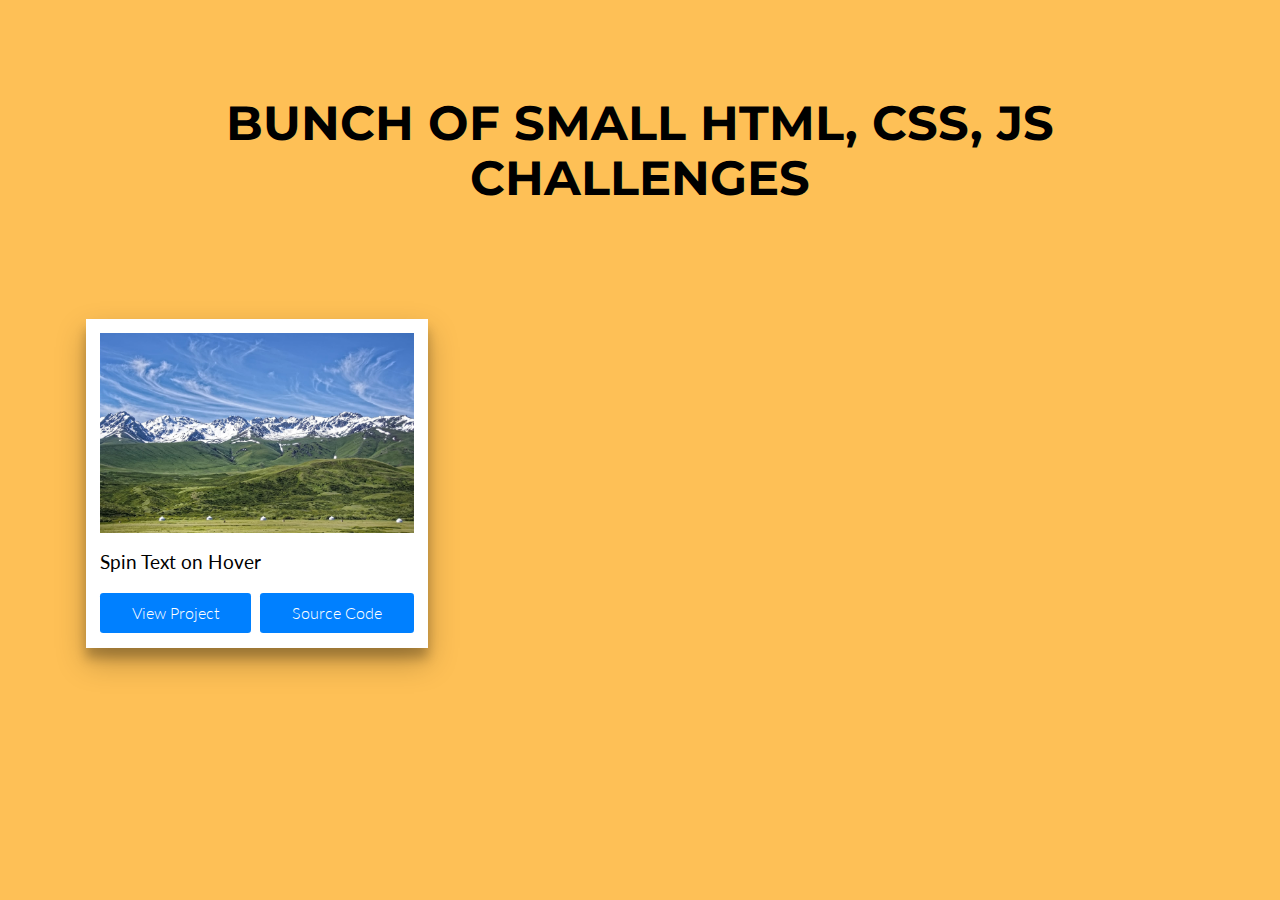
==== index.html @ e324b9f9 "first commit" ====
<!DOCTYPE html>
<html lang="en">

<head>
  <meta charset="UTF-8">
  <meta http-equiv="X-UA-Compatible" content="IE=edge">
  <meta name="viewport" content="width=device-width, initial-scale=1.0">
  <title>Coding for Fun</title>
  <link rel="preconnect" href="https://fonts.gstatic.com">
  <link href="https://fonts.googleapis.com/css2?family=Lato:wght@300;400&family=Montserrat:wght@700&display=swap"
    rel="stylesheet">
  <link rel="stylesheet" href="css/vendors.min.css">
  <link rel="stylesheet" href="css/main.min.css">
</head>

<body>

  <header class="header">
    <div class="container">
      <div class="header__inner">
        <h1 class="header__title">Bunch of small HTML, CSS, JS challenges</h1>
      </div>
    </div>
  </header>

  <section class="projects">
    <div class="container">
      <ul class="projects__list">
        <li class="projects__item">
          <img src="images/test.jpg" alt="Spin Text" class="projects__item-img">
          <h3 class="projects__item-title">Spin Text on Hover</h3>
          <div class="projects__btns">
            <a href="projects/01-spin/spin.html" class="btn projects__item-link">View Project</a>
            <a href="#" class="btn projects__item-link">Source Code</a>
          </div>
        </li>
      </ul>
    </div>
  </section>

  <script src="js/vendors.min.js"></script>
  <script src="js/main.js"></script>
</body>

</html>
---- css/main.min.css ----
html{-webkit-box-sizing:border-box;box-sizing:border-box}*,*:before,*:after{-webkit-box-sizing:inherit;box-sizing:inherit}body{margin:0;padding:0;background-color:#fec056;color:#000;font-family:"Lato",sans-serif;font-weight:300}h1,h2,h3,h4,h5,h6{font-family:"Montserrat",sans-serif;font-weight:700}.container{max-width:1140px;margin:0 auto}.header__inner{max-width:75%;margin:0 auto;padding-top:4em;text-align:center}.header__title{font-family:"Montserrat",sans-serif;color:#000;margin-bottom:2em;font-weight:normal;font-weight:700;font-size:3em;text-transform:uppercase}.projects__list{display:-webkit-box;display:-ms-flexbox;display:flex;-webkit-box-pack:justify;-ms-flex-pack:justify;justify-content:space-between;-ms-flex-wrap:wrap;flex-wrap:wrap;margin:0;padding:0;list-style:none}.projects__item{width:30%;margin:1em;padding:.9em;background-color:#fff;-webkit-box-shadow:rgba(0,0,0,0.25) 0px 14px 28px,rgba(0,0,0,0.22) 0px 10px 10px;box-shadow:rgba(0,0,0,0.25) 0px 14px 28px,rgba(0,0,0,0.22) 0px 10px 10px}.projects__item-img{width:100%;height:200px;margin-bottom:1rem;-o-object-fit:cover;object-fit:cover}.projects__item-title{margin:0 0 1em;font-family:"Lato",sans-serif;font-weight:400}.projects__btns{display:-webkit-box;display:-ms-flexbox;display:flex;-webkit-box-pack:justify;-ms-flex-pack:justify;justify-content:space-between}.btn{display:inline-block;padding:.7em 2em;background-color:#0080ff;color:#fff;text-decoration:none;border-radius:.2em;-webkit-transition:.3s;-o-transition:.3s;transition:.3s}.btn:hover{background-color:#fec056;color:#000}
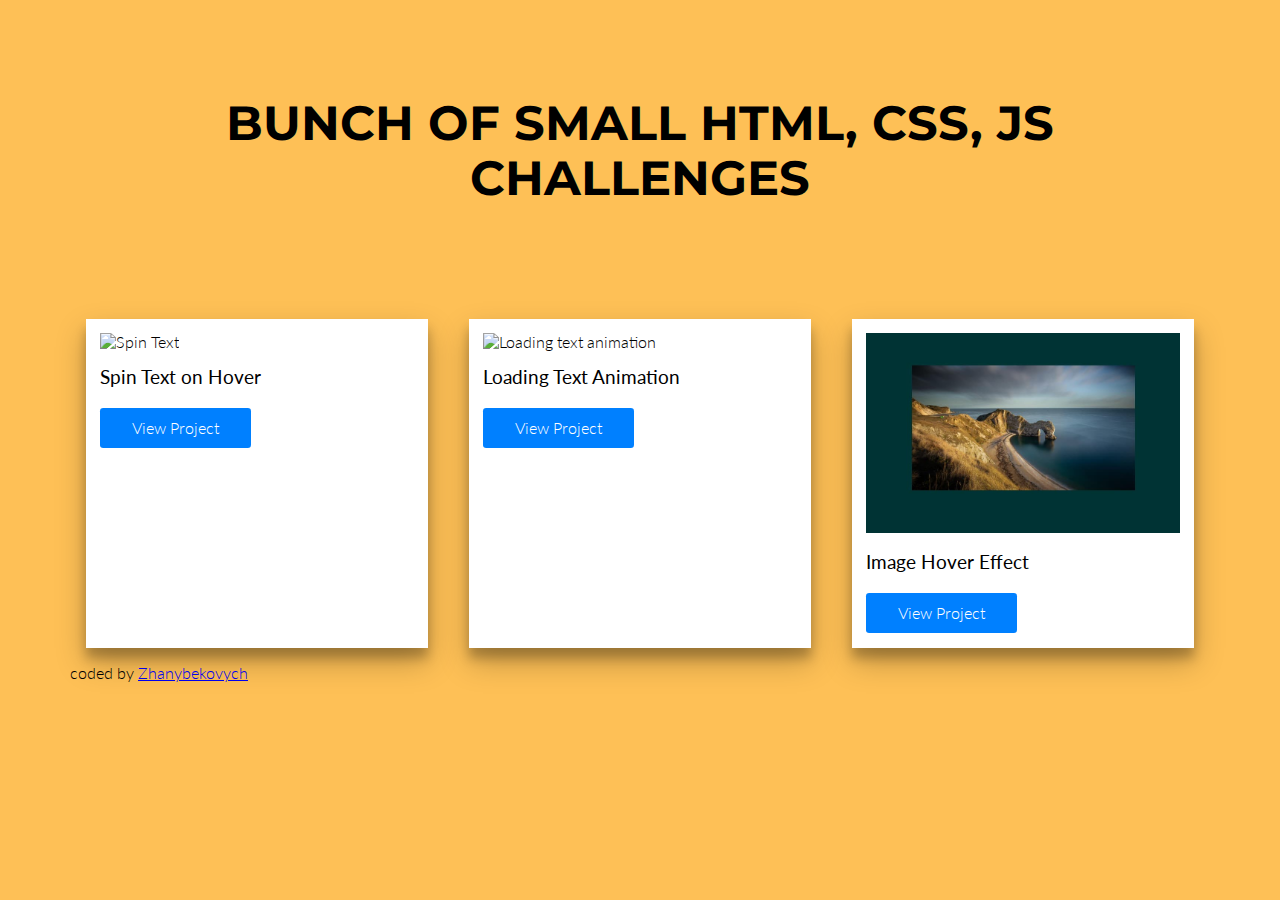
==== commit 9de8f08b: "Add Image Hover Effect" ====
--- a/index.html
+++ b/index.html
@@ -25,18 +25,42 @@
 
   <section class="projects">
     <div class="container">
-      <ul class="projects__list">
-        <li class="projects__item">
-          <img src="images/test.jpg" alt="Spin Text" class="projects__item-img">
-          <h3 class="projects__item-title">Spin Text on Hover</h3>
-          <div class="projects__btns">
-            <a href="projects/01-spin/spin.html" class="btn projects__item-link">View Project</a>
-            <a href="#" class="btn projects__item-link">Source Code</a>
-          </div>
-        </li>
-      </ul>
+      <div class="projects__inner">
+        <ul class="projects__list">
+          <li class="projects__item">
+            <img src="images/spin.jpg" alt="Spin Text" class="projects__item-img">
+            <h3 class="projects__item-title">Spin Text on Hover</h3>
+            <div class="projects__btns">
+              <a href="projects/01-spin/spin.html" class="btn projects__item-link" target="_blank">View Project</a>
+            </div>
+          </li>
+          <li class="projects__item">
+            <img src="images/loading.jpg" alt="Loading text animation" class="projects__item-img">
+            <h3 class="projects__item-title">Loading Text Animation</h3>
+            <div class="projects__btns">
+              <a href="projects/02-loading-anim/loading-animation.html" class="btn projects__item-link"
+                target="_blank">View Project</a>
+            </div>
+          </li>
+          <li class="projects__item">
+            <img src="images/image-hover-screenshot.jpg" alt="image Hover Effect" class="projects__item-img">
+            <h3 class="projects__item-title">Image Hover Effect</h3>
+            <div class="projects__btns">
+              <a href="projects/03-img-hover/img-hover-efffect.html" class="btn projects__item-link"
+                target="_blank">View Project</a>
+            </div>
+          </li>
+        </ul>
+      </div>
     </div>
   </section>
+  <footer class="footer">
+    <div class="container">
+      <div class="footer__inner">
+        coded by <a class="footer__link" href="https://github.com/zhanybekovych">Zhanybekovych</a>
+      </div>
+    </div>
+  </footer>
 
   <script src="js/vendors.min.js"></script>
   <script src="js/main.js"></script>
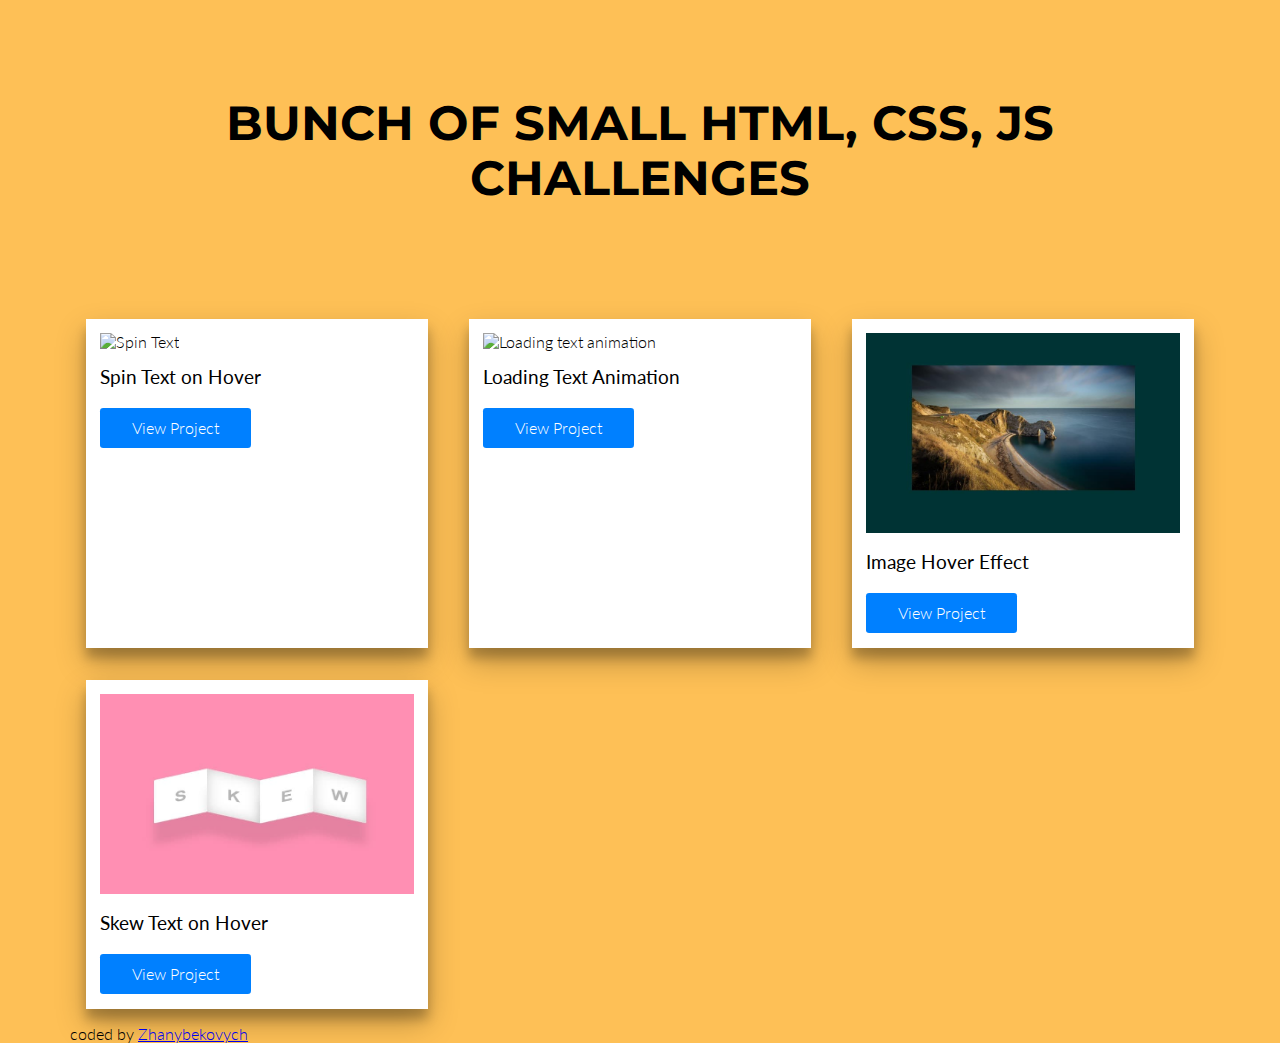
==== commit 0559d385: "Add Text Skew on Hover" ====
--- a/index.html
+++ b/index.html
@@ -50,6 +50,14 @@
                 target="_blank">View Project</a>
             </div>
           </li>
+          <li class="projects__item">
+            <img src="images/skew.jpg" alt="Text skew on hover" class="projects__item-img">
+            <h3 class="projects__item-title">Skew Text on Hover</h3>
+            <div class="projects__btns">
+              <a href="projects/04-skew/04-skew-text.html" class="btn projects__item-link" target="_blank">View
+                Project</a>
+            </div>
+          </li>
         </ul>
       </div>
     </div>
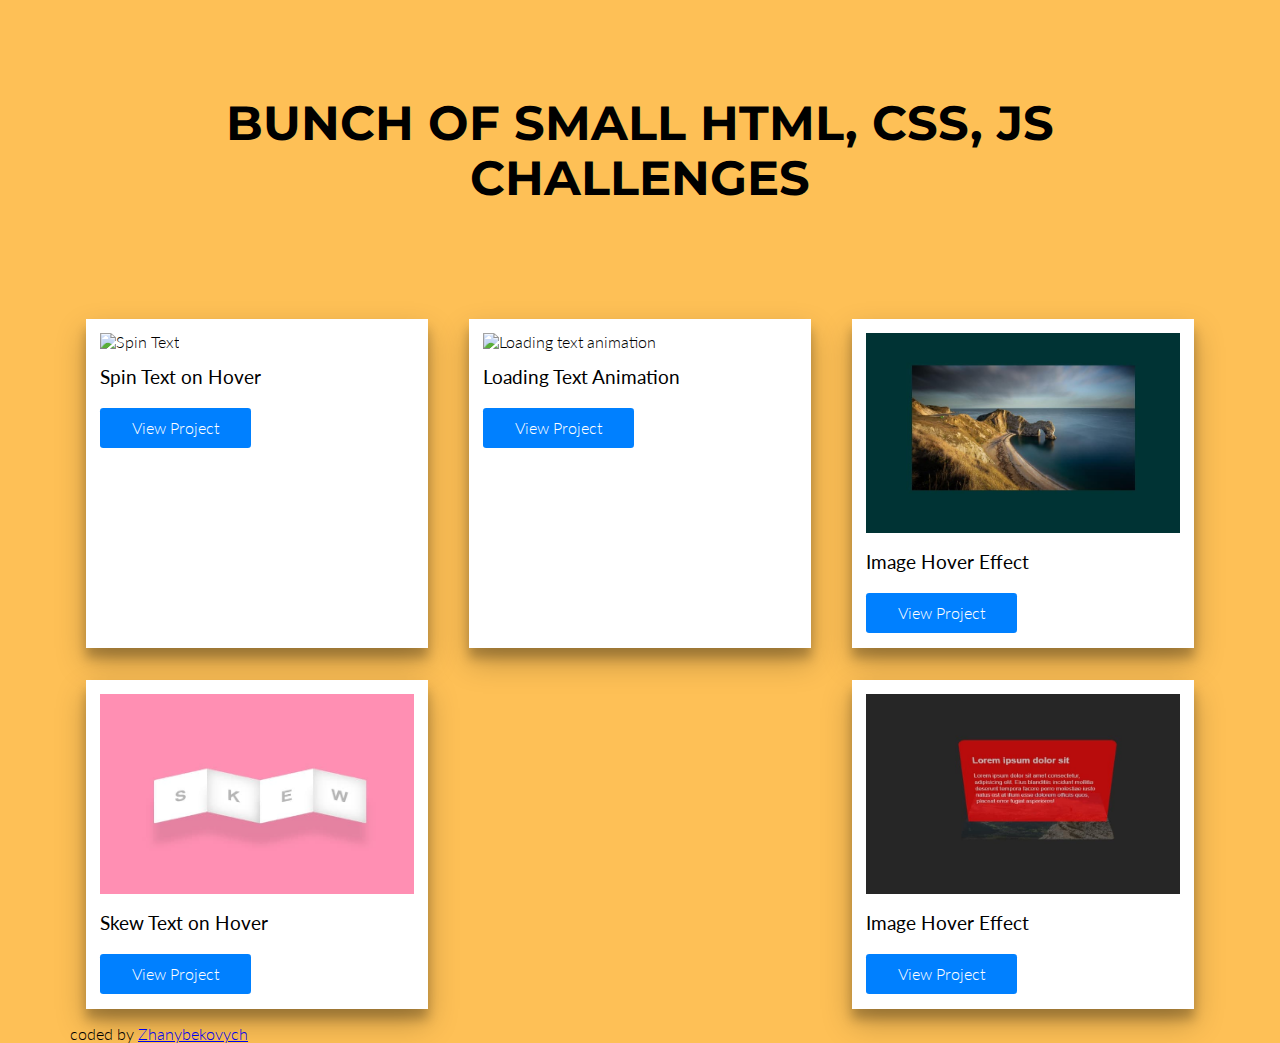
==== commit 7f45e7b2: "Add Image Hover Effect" ====
--- a/index.html
+++ b/index.html
@@ -58,6 +58,14 @@
                 Project</a>
             </div>
           </li>
+          <li class="projects__item">
+            <img src="images/05-img-hover-scr.jpg" alt="image Hover Effect" class="projects__item-img">
+            <h3 class="projects__item-title">Image Hover Effect</h3>
+            <div class="projects__btns">
+              <a href="projects/05-img-hover/index.html" class="btn projects__item-link" target="_blank">View
+                Project</a>
+            </div>
+          </li>
         </ul>
       </div>
     </div>
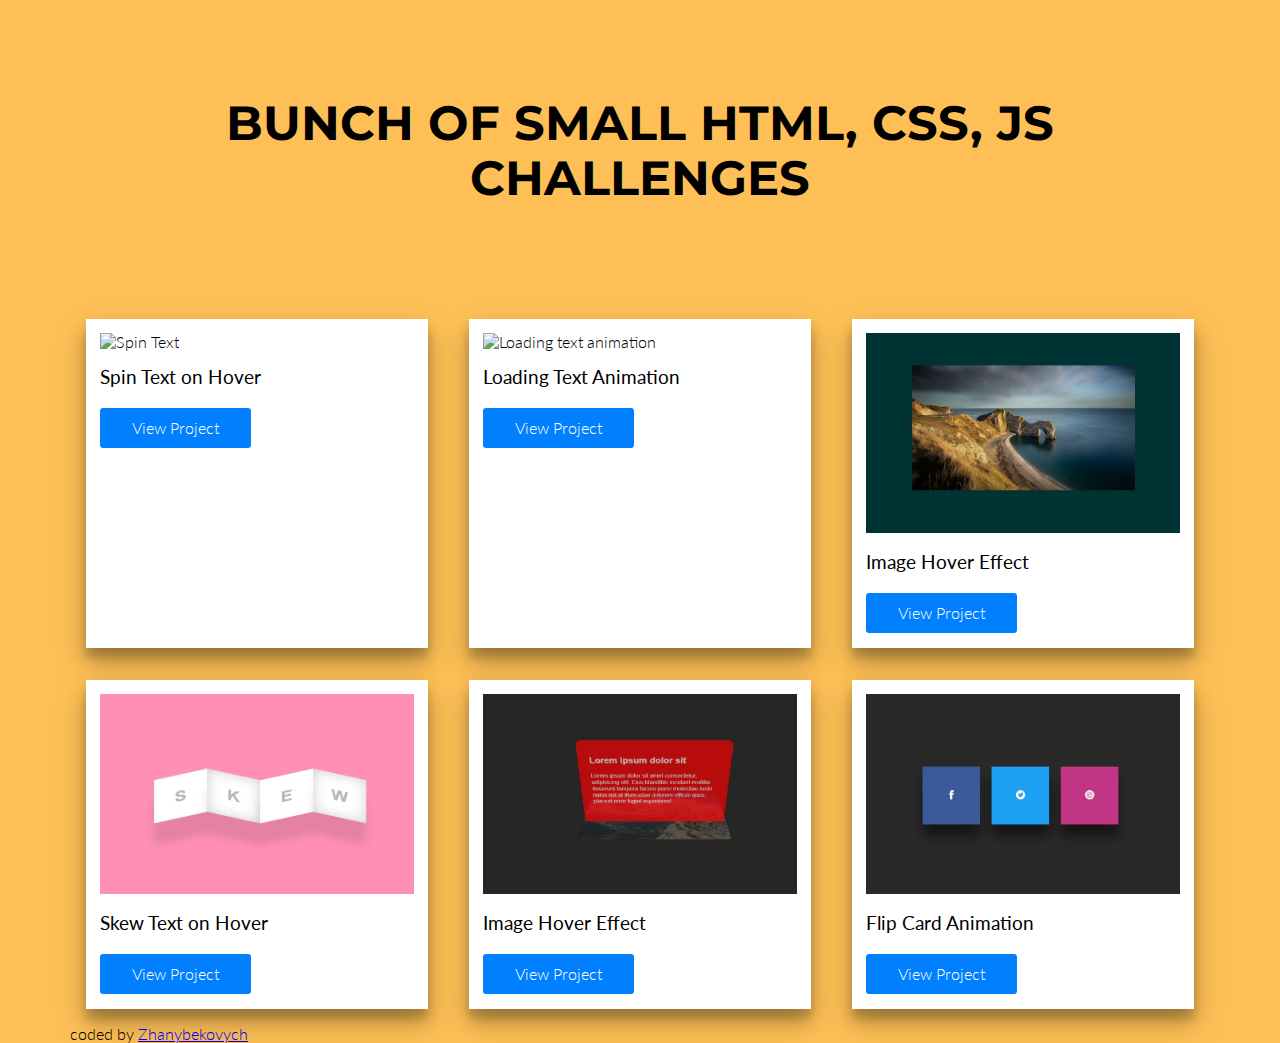
==== commit 46383a5e: "Add card flip animation" ====
--- a/index.html
+++ b/index.html
@@ -66,6 +66,14 @@
                 Project</a>
             </div>
           </li>
+          <li class="projects__item">
+            <img src="images/06-flip-card.jpg" alt="Flip Card Effect" class="projects__item-img">
+            <h3 class="projects__item-title">Flip Card Animation</h3>
+            <div class="projects__btns">
+              <a href="projects/06-card-flip/card-flip.html" class="btn projects__item-link" target="_blank">View
+                Project</a>
+            </div>
+          </li>
         </ul>
       </div>
     </div>
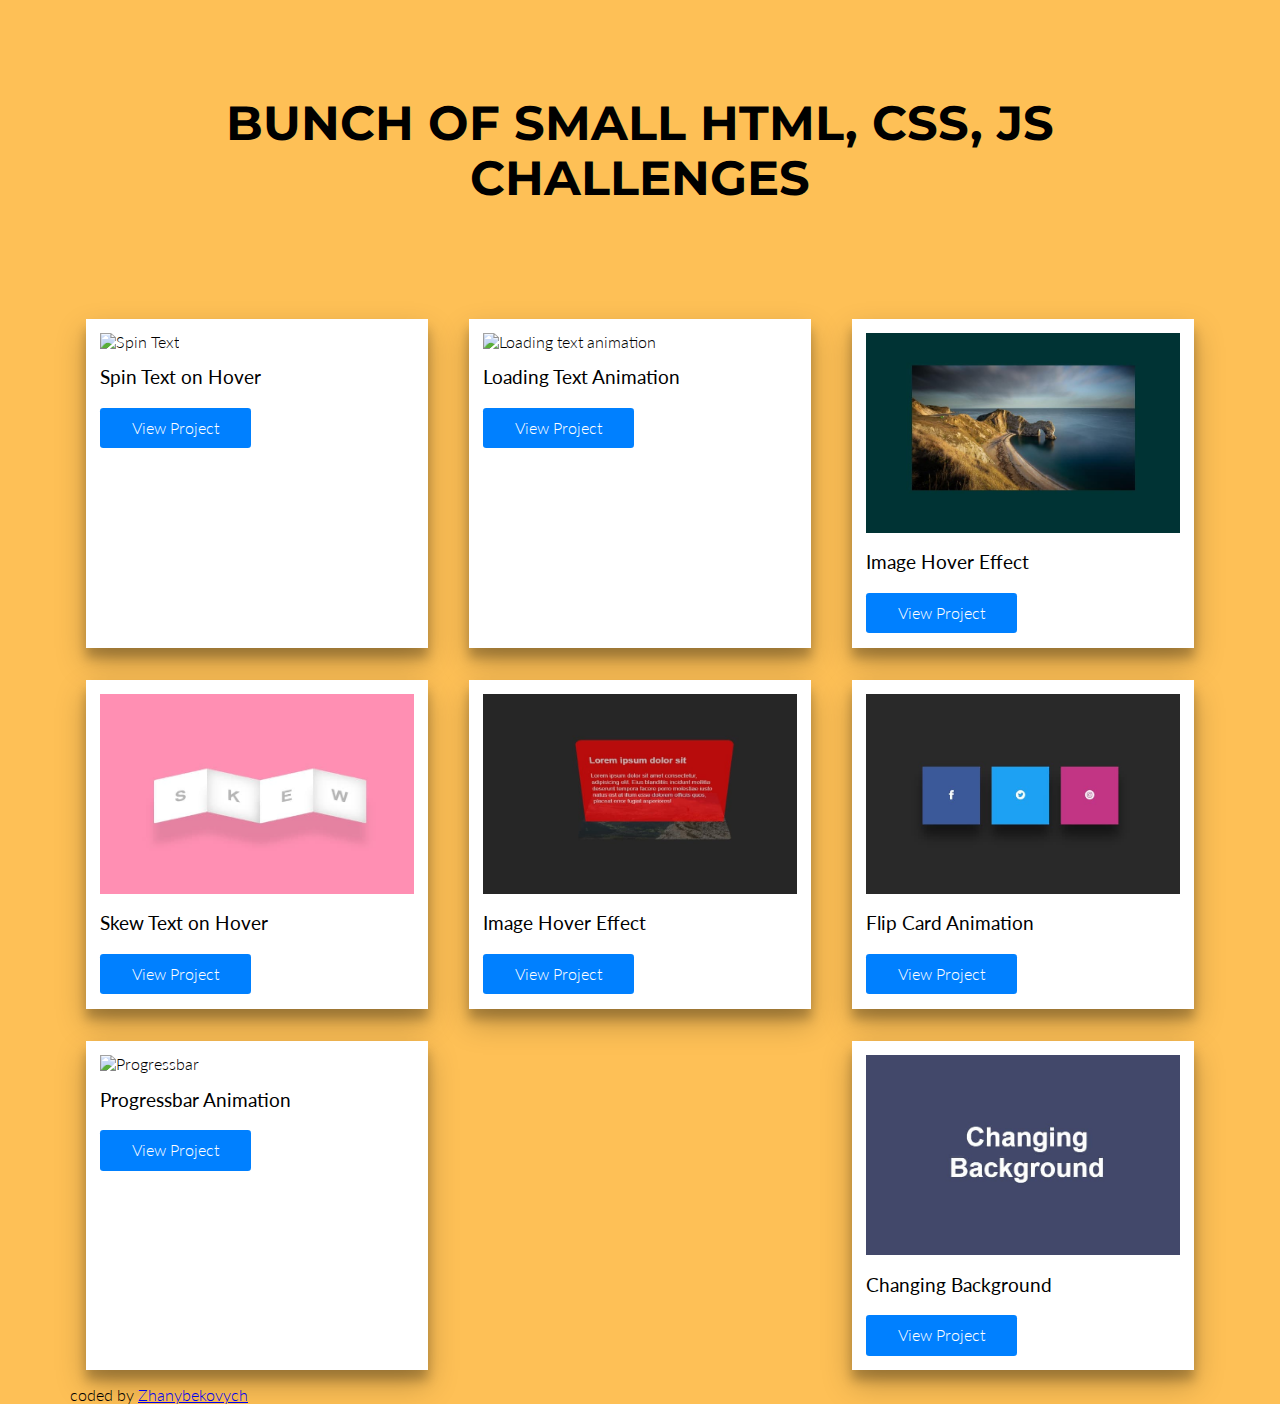
==== commit a14c247b: "Add changing bg" ====
--- a/index.html
+++ b/index.html
@@ -74,6 +74,22 @@
                 Project</a>
             </div>
           </li>
+          <li class="projects__item">
+            <img src="images/progressbar.jpg" alt="Progressbar" class="projects__item-img">
+            <h3 class="projects__item-title">Progressbar Animation</h3>
+            <div class="projects__btns">
+              <a href="projects/07-progressbar/progressbar.html" class="btn projects__item-link" target="_blank">View
+                Project</a>
+            </div>
+          </li>
+          <li class="projects__item">
+            <img src="images/08-bg-change.jpg" alt="Changing Background Color Animation" class="projects__item-img">
+            <h3 class="projects__item-title">Changing Background</h3>
+            <div class="projects__btns">
+              <a href="projects/08-changing-bg/changing-bg.html" class="btn projects__item-link" target="_blank">View
+                Project</a>
+            </div>
+          </li>
         </ul>
       </div>
     </div>
